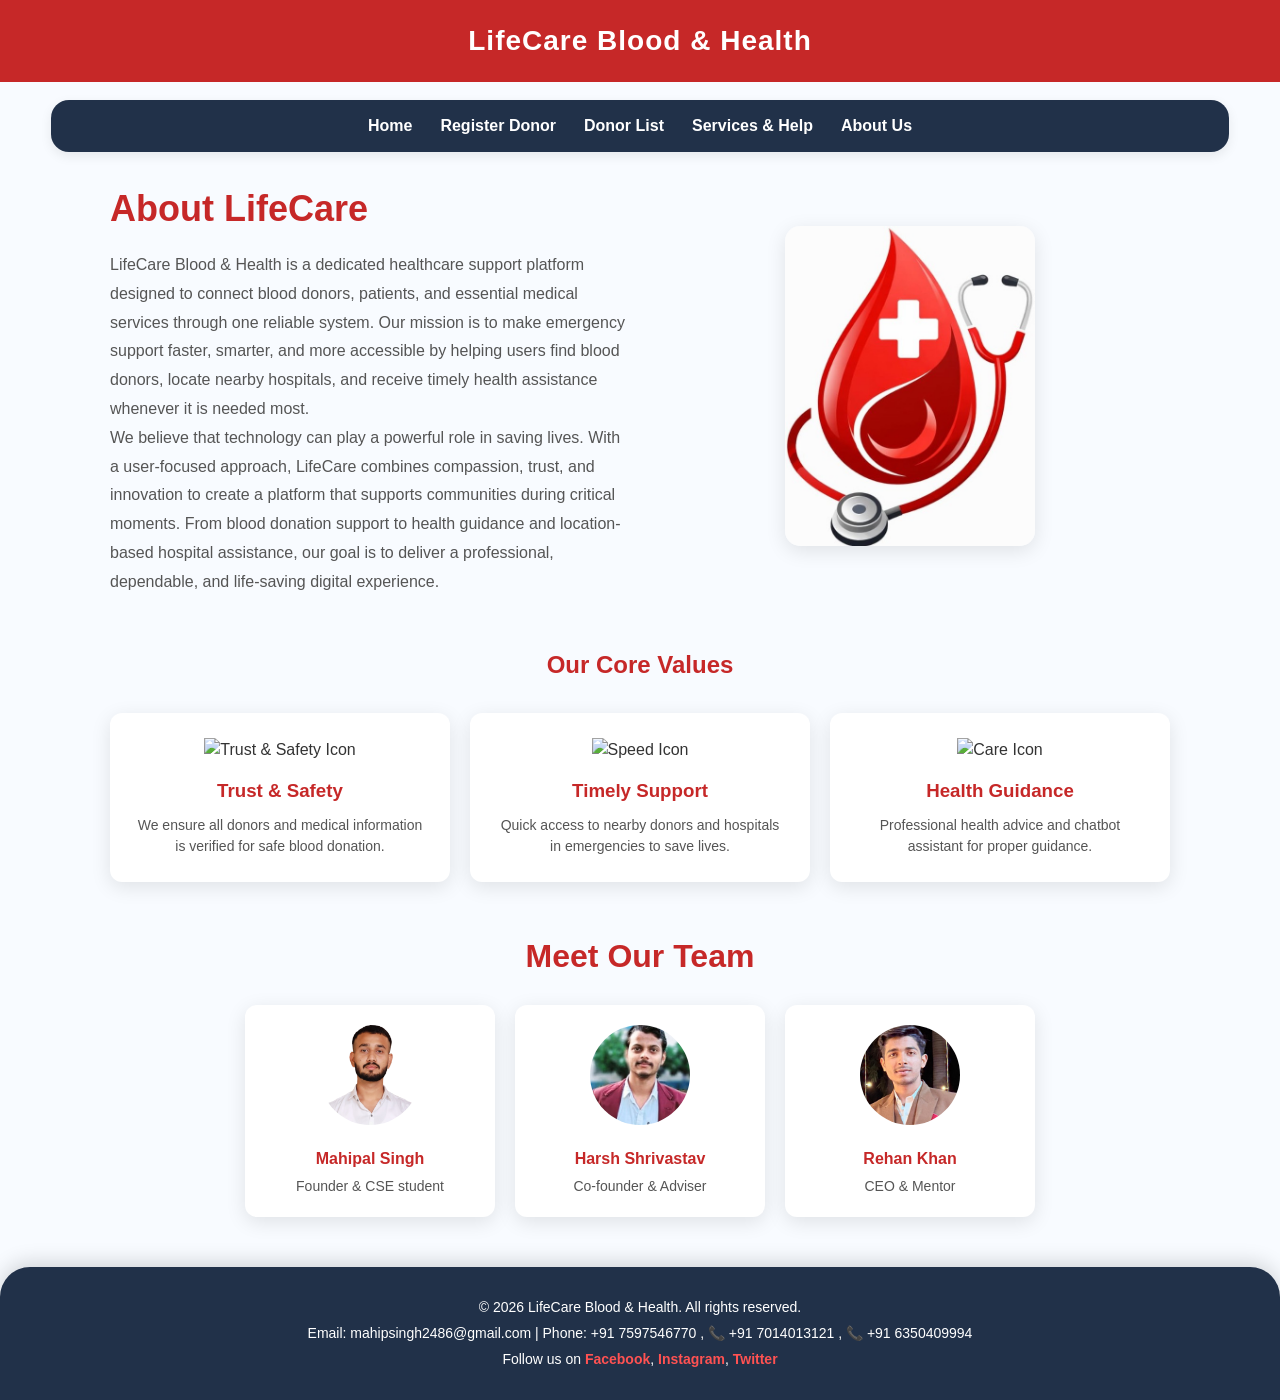
==== about.html @ 110b0393 "first upload" ====
<!DOCTYPE html>
<html lang="en">
<head>
  <meta charset="UTF-8">
  <meta name="viewport" content="width=device-width, initial-scale=1.0">
  <title>About Us - LifeCare</title>
  <link rel="stylesheet" href="style.css">
  <style>
    body {
      font-family: Arial, sans-serif;
      margin: 0;
      padding: 0;
      background: #f8fbff;
      color: #333;
    }

    header {
      background: #c62828;
      color: #fff;
      padding: 20px 40px;
      text-align: center;
      font-size: 28px;
      font-weight: bold;
      letter-spacing: 1px;
    }

    .navbar {
      background: #213149;
      padding: 14px 20px;
      display: flex;
      justify-content: center;
      align-items: center;
      gap: 28px;
      flex-wrap: wrap;
      box-shadow: 0 4px 12px rgba(0,0,0,0.08);
    }

    .navbar a {
      color: white;
      text-decoration: none;
      font-weight: bold;
      font-size: 16px;
      transition: 0.3s;
    }

    .navbar a:hover {
      color: #ff5252;
      text-decoration: underline;
    }

    .container {
      max-width: 1100px;
      margin: 30px auto;
      padding: 0 20px;
    }

    .hero-section {
      display: flex;
      flex-wrap: wrap;
      gap: 20px;
      align-items: center;
      margin-bottom: 50px;
    }

    .hero-text {
      flex: 1;
      min-width: 300px;
    }

    .hero-text h1 {
      color: #c62828;
      font-size: 36px;
      margin-bottom: 15px;
    }

    .hero-text p {
      font-size: 16px;
      color: #555;
      line-height: 1.8;
    }

    .hero-image {
      flex: 1;
      min-width: 300px;
      text-align: center;
    }

    .hero-image img {
      max-width: 100%;
      height: 320px;
      object-fit: cover;
      border-radius: 15px;
      box-shadow: 0 5px 20px rgba(0,0,0,0.1);
    }

    .values-section {
      display: flex;
      flex-wrap: wrap;
      gap: 20px;
      margin-bottom: 50px;
    }

    .value-card {
      flex: 1;
      min-width: 250px;
      background: white;
      padding: 25px;
      border-radius: 12px;
      box-shadow: 0 5px 20px rgba(0,0,0,0.1);
      transition: 0.3s;
      text-align: center;
    }

    .value-card:hover {
      transform: translateY(-5px);
      box-shadow: 0 8px 25px rgba(0,0,0,0.15);
    }

    .value-card img {
      width: 60px;
      margin-bottom: 15px;
    }

    .value-card h3 {
      color: #c62828;
      margin-bottom: 10px;
    }

    .value-card p {
      color: #555;
      font-size: 14px;
    }

    .team-section h2 {
      color: #c62828;
      margin-bottom: 25px;
      text-align: center;
      font-size: 32px;
    }

    .team-cards {
      display: flex;
      flex-wrap: wrap;
      gap: 20px;
      justify-content: center;
    }

    .team-card {
      background: white;
      flex: 1 1 250px;
      max-width: 250px;
      padding: 20px;
      border-radius: 12px;
      box-shadow: 0 5px 20px rgba(0,0,0,0.1);
      text-align: center;
      transition: 0.3s;
    }

    .team-card img {
      width: 100px;
      height: 100px;
      border-radius: 50%;
      margin-bottom: 15px;
      object-fit: cover;
    }

    .team-card h4 {
      margin-bottom: 5px;
      color: #c62828;
    }

    .team-card p {
      font-size: 14px;
      color: #555;
    }

    .footer {
      background: #213149;
      color: white;
      padding: 25px 20px;
      text-align: center;
      margin-top: 50px;
    }

    .footer p {
      margin: 5px 0;
      font-size: 14px;
    }

    .footer a {
      color: #ff5252;
      text-decoration: none;
      font-weight: bold;
    }

    .footer a:hover {
      text-decoration: underline;
    }

    @media(max-width: 768px){
      .hero-section {
        flex-direction: column;
      }

      .values-section {
        flex-direction: column;
      }

      .hero-image img {
        height: 250px;
      }

      .navbar {
        gap: 16px;
        padding: 12px;
      }
    }
  </style>
</head>
<body>

  <header>
    LifeCare Blood & Health
  </header>

  <nav class="navbar">
    <a href="home.html">Home</a>
    <a href="register.html">Register Donor</a>
    <a href="donor.html">Donor List</a>
    <a href="services-help.html">Services & Help</a>
    <a href="about.html">About Us</a>
  </nav>

  <div class="container">

    <div class="hero-section">
      <div class="hero-text">
        <h1>About LifeCare</h1>
        <p>
          LifeCare Blood & Health is a dedicated healthcare support platform designed to connect blood donors, patients, and essential medical services through one reliable system. Our mission is to make emergency support faster, smarter, and more accessible by helping users find blood donors, locate nearby hospitals, and receive timely health assistance whenever it is needed most.
        </p>
        <p>
          We believe that technology can play a powerful role in saving lives. With a user-focused approach, LifeCare combines compassion, trust, and innovation to create a platform that supports communities during critical moments. From blood donation support to health guidance and location-based hospital assistance, our goal is to deliver a professional, dependable, and life-saving digital experience.
        </p>
      </div>
      <div class="hero-image">
        <img src="image1.jpeg" alt="LifeCare Image">
      </div>
    </div>

    <h2 style="color:#c62828;text-align:center;margin-bottom:30px;">Our Core Values</h2>
    <div class="values-section">
      <div class="value-card">
  <img src="https://cdn-icons-png.flaticon.com/512/1040/1040230.png" alt="Trust & Safety Icon">
  <h3>Trust & Safety</h3>
  <p>We ensure all donors and medical information is verified for safe blood donation.</p>
</div>
      <div class="value-card">
        <img src="https://cdn-icons-png.flaticon.com/512/3097/3097147.png" alt="Speed Icon">
        <h3>Timely Support</h3>
        <p>Quick access to nearby donors and hospitals in emergencies to save lives.</p>
      </div>
      <div class="value-card">
        <img src="https://cdn-icons-png.flaticon.com/512/2910/2910761.png" alt="Care Icon">
        <h3>Health Guidance</h3>
        <p>Professional health advice and chatbot assistant for proper guidance.</p>
      </div>
    </div>

    <div class="team-section">
      <h2>Meet Our Team</h2>
      <div class="team-cards">
        <div class="team-card">
          <img src="mahipal.png" alt="Team Member">
          <h4>Mahipal Singh</h4>
          <p>Founder & CSE student</p>
        </div>
        <div class="team-card">
          <img src="harsh.jpeg" alt="Team Member">
          <h4>Harsh Shrivastav</h4>
          <p>Co-founder & Adviser</p>
        </div>
        <div class="team-card">
          <img src="rehan.jpeg" alt="Team Member">
          <h4>Rehan Khan</h4>
          <p>CEO & Mentor</p>
        </div>
      </div>
    </div>

  </div>

  <div class="footer">
    <p>© 2026 LifeCare Blood & Health. All rights reserved.</p>
    <p>Email: mahipsingh2486@gmail.com | Phone: +91 7597546770 , 📞 +91 7014013121 , 📞 +91 6350409994</p>
    <p>Follow us on 
      <a href="#" target="_blank" rel="noopener noreferrer">Facebook</a>, 
      <a href="https://www.instagram.com/_mahipalsingh_parmar_?igsh=cXM3emdyOXRibnNw" target="_blank" rel="noopener noreferrer">Instagram</a>, 
      <a href="https://x.com/MahipalSin2486" target="_blank" rel="noopener noreferrer">Twitter</a>
    </p>
  </div>

</body>
</html>
---- style.css ----
/* =========================
   RESET
========================= */
* {
  margin: 0;
  padding: 0;
  box-sizing: border-box;
  font-family: "Segoe UI", Arial, sans-serif;
}

html {
  scroll-behavior: smooth;
}

body {
  background: linear-gradient(to right, #f7fbff, #eef6ff);
  color: #222;
  line-height: 1.5;
}

/* =========================
   LOGIN PAGE
========================= */
.login-page {
  min-height: 100vh;
  display: flex;
  justify-content: center;
  align-items: center;
  background: linear-gradient(135deg, #1976d2, #42a5f5, #90caf9);
  padding: 20px;
}

.box {
  background: #fff;
  width: 100%;
  max-width: 360px;
  padding: 32px 28px;
  border-radius: 18px;
  text-align: center;
  box-shadow: 0 15px 40px rgba(0, 0, 0, 0.18);
}

.box h2 {
  color: #c62828;
  margin-bottom: 10px;
  font-size: 28px;
}

.box p {
  color: #666;
  margin-bottom: 20px;
  font-size: 14px;
}

.box input {
  margin-bottom: 14px;
}

.box button {
  width: 100%;
  margin-top: 8px;
}

/* =========================
   HEADER
========================= */
.header {
  display: flex;
  justify-content: space-between;
  align-items: center;
  padding: 16px 30px;
  background: linear-gradient(135deg, #1565c0, #29b6f6);
  color: #fff;
  box-shadow: 0 8px 24px rgba(0, 0, 0, 0.15);
  border-radius: 0 0 24px 24px;
  position: sticky;
  top: 0;
  z-index: 100;
}

.header-left {
  display: flex;
  align-items: center;
  gap: 14px;
}

.header-left .logo {
  width: 52px;
  height: 52px;
  object-fit: contain;
}

.header-left h1 {
  font-size: 25px;
  font-weight: 700;
  letter-spacing: 0.4px;
}

.header-right {
  display: flex;
  align-items: center;
  gap: 12px;
  position: relative;
}


.brand-text{
  display:flex;
  flex-direction:column;
  justify-content:center;
}

.brand-text h1{
  margin:0;
  font-size:24px;
  font-weight:700;
  line-height:1.2;
  color:#ffffff;
}

.tagline{
  margin-top:4px;
  font-size:13px;
  font-weight:500;
  color:#d9f3ff;
  letter-spacing:0.3px;
  line-height:1.4;
  opacity:0.95;
}


.profile {
  width: 42px;
  height: 42px;
  border-radius: 50%;
  background: #fff;
  color: #1565c0;
  display: flex;
  justify-content: center;
  align-items: center;
  cursor: pointer;
  font-weight: 700;
  font-size: 18px;
  box-shadow: 0 4px 10px rgba(0, 0, 0, 0.18);
  transition: 0.3s;
}

.profile:hover {
  transform: scale(1.05);
}

.logout-btn {
  background: #e53935;
  color: #fff;
  border: none;
  padding: 10px 14px;
  border-radius: 8px;
  cursor: pointer;
  font-weight: 600;
  transition: 0.3s;
}

.logout-btn:hover {
  background: #c62828;
}

.profile-box {
  position: absolute;
  top: 58px;
  right: 0;
  width: 220px;
  background: #fff;
  color: #333;
  padding: 15px;
  border-radius: 14px;
  display: none;
  box-shadow: 0 10px 28px rgba(0, 0, 0, 0.16);
  z-index: 999;
}

.profile-box p {
  font-size: 14px;
  margin-bottom: 6px;
  color: #444;
}

/* =========================
   NAVBAR
========================= */
.navbar {
  width: 92%;
  max-width: 1200px;
  margin: 18px auto 24px;
  background: #fff;
  border-radius: 18px;
  box-shadow: 0 8px 22px rgba(0, 0, 0, 0.08);
  overflow: hidden;
}

.navbar ul {
  list-style: none;
  display: flex;
  justify-content: center;
  align-items: center;
  flex-wrap: wrap;
  padding: 10px 12px;
  gap: 10px;
}

.navbar ul li a {
  display: inline-block;
  text-decoration: none;
  color: #333;
  font-weight: 600;
  padding: 11px 18px;
  border-radius: 10px;
  transition: 0.3s;
}

.navbar ul li a:hover,
.navbar ul li a.active {
  background: linear-gradient(135deg, #1565c0, #29b6f6);
  color: #fff;
  box-shadow: 0 5px 12px rgba(21, 101, 192, 0.22);
}

/* =========================
   MAIN CONTAINER
========================= */
.container {
  width: 92%;
  max-width: 1150px;
  margin: 30px auto;
}

/* =========================
   CARD
========================= */
.card {
  background: #fff;
  padding: 24px;
  margin-bottom: 24px;
  border-radius: 18px;
  box-shadow: 0 10px 24px rgba(0, 0, 0, 0.08);
  transition: 0.3s;
}

.card:hover {
  transform: translateY(-4px);
  box-shadow: 0 14px 28px rgba(0, 0, 0, 0.11);
}

.card h2,
.card h3 {
  color: #c62828;
  margin-bottom: 12px;
}

.card p {
  color: #555;
}

/* =========================
   FORM ELEMENTS
========================= */
input,
select,
textarea {
  width: 100%;
  padding: 13px 14px;
  margin: 8px 0 14px;
  border: 1px solid #cfd8dc;
  border-radius: 10px;
  outline: none;
  background: #fff;
  font-size: 15px;
  transition: 0.3s;
}

textarea {
  resize: vertical;
  min-height: 100px;
}

input:focus,
select:focus,
textarea:focus {
  border-color: #29b6f6;
  box-shadow: 0 0 0 4px rgba(41, 182, 246, 0.12);
}

/* =========================
   BUTTONS
========================= */
button,
.btn {
  display: inline-block;
  background: linear-gradient(135deg, #c62828, #e53935);
  color: #fff;
  padding: 11px 18px;
  border: none;
  border-radius: 10px;
  cursor: pointer;
  text-decoration: none;
  font-weight: 600;
  transition: 0.3s;
}

button:hover,
.btn:hover {
  transform: translateY(-1px);
  background: linear-gradient(135deg, #b71c1c, #d32f2f);
}

.btn.secondary {
  background: #546e7a;
}

.btn.secondary:hover {
  background: #37474f;
}

/* =========================
   TABLE
========================= */
.table-wrapper {
  width: 100%;
  overflow-x: auto;
  border-radius: 14px;
}

table {
  width: 100%;
  border-collapse: collapse;
  background: #fff;
  overflow: hidden;
}

th,
td {
  border: 1px solid #e5e7eb;
  padding: 12px 14px;
  text-align: center;
  font-size: 15px;
}

th {
  background: linear-gradient(135deg, #c62828, #e53935);
  color: #fff;
}

tr:nth-child(even) {
  background: #f9fcff;
}

tr:hover td {
  background: #f1f9ff;
}

/* =========================
   MAP / LOCATION
========================= */
.location-section {
  padding: 20px 0 10px;
}

.location-container {
  display: grid;
  grid-template-columns: 1fr 1.2fr;
  gap: 24px;
  align-items: stretch;
}

.location-left,
.location-right {
  background: #fff;
  border-radius: 20px;
  padding: 28px;
  box-shadow: 0 10px 28px rgba(0, 0, 0, 0.08);
}

.section-tag {
  display: inline-block;
  background: #ffe5e5;
  color: #c62828;
  padding: 8px 14px;
  border-radius: 999px;
  font-size: 13px;
  font-weight: 700;
  margin-bottom: 14px;
}

.location-left h2 {
  font-size: 32px;
  color: #1f1f1f;
  margin-bottom: 14px;
}

.location-left p {
  color: #666;
  font-size: 16px;
  line-height: 1.7;
  margin-bottom: 20px;
}

.location-actions {
  margin-bottom: 20px;
}

.location-btn {
  background: linear-gradient(135deg, #1565c0, #29b6f6);
  box-shadow: 0 10px 18px rgba(21, 101, 192, 0.22);
}

.location-btn:hover {
  background: linear-gradient(135deg, #0d47a1, #1e88e5);
}

.location-info-box {
  background: #f8fbff;
  border: 1px solid #d8eafd;
  border-radius: 14px;
  padding: 18px;
}

.location-info-box h3 {
  color: #222;
  margin-bottom: 8px;
}

#locationStatus {
  color: #555;
  font-size: 15px;
  line-height: 1.6;
}

.map-card {
  width: 100%;
  height: 100%;
}

.map-top {
  display: flex;
  justify-content: space-between;
  align-items: center;
  margin-bottom: 14px;
  gap: 10px;
}

.map-top h3 {
  font-size: 22px;
  color: #222;
}

.map-badge {
  background: #e8f5e9;
  color: #1b5e20;
  padding: 6px 12px;
  border-radius: 999px;
  font-size: 13px;
  font-weight: 700;
}

#map {
  width: 100%;
  height: 380px;
  border-radius: 16px;
  overflow: hidden;
  border: 1px solid #dfe7ef;
  background: #eef3f8;
}

/* =========================
   CHATBOT
========================= */
.chat-container {
  max-width: 460px;
  margin: auto;
}

.chat-box {
  height: 350px;
  overflow-y: auto;
  background: linear-gradient(to bottom, #f7fbff, #edf5fb);
  padding: 14px;
  border-radius: 16px;
  border: 1px solid #e0e8ef;
}

.message {
  display: flex;
  align-items: flex-end;
  margin: 12px 0;
  gap: 10px;
}

.message img {
  width: 36px;
  height: 36px;
  border-radius: 50%;
  object-fit: cover;
}

.message span {
  background: #fff;
  padding: 10px 14px;
  border-radius: 14px;
  box-shadow: 0 4px 12px rgba(0, 0, 0, 0.08);
  max-width: 75%;
  font-size: 14px;
  color: #333;
  line-height: 1.5;
}

.user {
  justify-content: flex-end;
}

.user img {
  display: none;
}

.user span {
  background: linear-gradient(135deg, #c62828, #e53935);
  color: #fff;
}

.chat-input {
  display: flex;
  gap: 8px;
  margin-top: 12px;
  align-items: center;
}

.chat-input input {
  flex: 1;
  margin: 0;
}

.chat-input button {
  padding: 12px 14px;
  min-width: 48px;
}

.chat-input button:last-child {
  background: linear-gradient(135deg, #263238, #455a64);
}

.chat-input button:last-child:hover {
  background: linear-gradient(135deg, #1b2429, #37474f);
}

.typing {
  font-style: italic;
  color: #666;
}

.warning {
  color: #d32f2f;
  margin-top: 10px;
  font-size: 14px;
}

/* =========================
   DONOR CARDS
========================= */
.donor-grid {
  display: grid;
  grid-template-columns: repeat(auto-fit, minmax(280px, 1fr));
  gap: 20px;
}

.donor-card {
  background: #fff;
  border-radius: 18px;
  padding: 22px;
  box-shadow: 0 10px 22px rgba(0, 0, 0, 0.08);
  border-top: 5px solid #c62828;
  transition: 0.3s;
}

.donor-card:hover {
  transform: translateY(-4px);
  box-shadow: 0 14px 28px rgba(0, 0, 0, 0.11);
}

.donor-top {
  display: flex;
  justify-content: space-between;
  align-items: center;
  gap: 10px;
  margin-bottom: 14px;
}

.donor-name {
  font-size: 22px;
  font-weight: 700;
  color: #222;
}

.blood-badge {
  background: linear-gradient(135deg, #c62828, #e53935);
  color: #fff;
  padding: 7px 12px;
  border-radius: 999px;
  font-size: 14px;
  font-weight: 700;
  white-space: nowrap;
}

.donor-info p {
  margin: 8px 0;
  color: #444;
}

.actions {
  display: flex;
  gap: 10px;
  flex-wrap: wrap;
  margin-top: 18px;
}

.action-btn {
  flex: 1;
  min-width: 120px;
  text-align: center;
  text-decoration: none;
  color: #fff;
  padding: 11px 14px;
  border-radius: 10px;
  font-weight: 600;
  transition: 0.3s;
}

.call-btn {
  background: linear-gradient(135deg, #1565c0, #1e88e5);
}

.call-btn:hover {
  background: linear-gradient(135deg, #0d47a1, #1976d2);
}

.wa-btn {
  background: linear-gradient(135deg, #1faa59, #25d366);
}

.wa-btn:hover {
  background: linear-gradient(135deg, #168b46, #20bd5a);
}

.empty {
  background: #fff;
  padding: 30px;
  border-radius: 16px;
  text-align: center;
  color: #666;
  box-shadow: 0 8px 20px rgba(0, 0, 0, 0.08);
}

/* =========================
   FOOTER
========================= */
footer {
  text-align: center;
  padding: 22px 16px;
  margin-top: 30px;
  color: #666;
  font-size: 14px;
}

/* =========================
   SCROLLBAR
========================= */
.chat-box::-webkit-scrollbar,
.table-wrapper::-webkit-scrollbar {
  width: 6px;
  height: 6px;
}

.chat-box::-webkit-scrollbar-thumb,
.table-wrapper::-webkit-scrollbar-thumb {
  background: #c5d1db;
  border-radius: 10px;
}

/* =========================
   MOBILE RESPONSIVE
========================= */
@media (max-width: 992px) {
  .location-container {
    grid-template-columns: 1fr;
  }

  .location-left h2 {
    font-size: 28px;
  }

  #map {
    height: 320px;
  }
}

@media (max-width: 768px) {
  .header {
    flex-direction: column;
    gap: 12px;
    padding: 16px 18px;
    text-align: center;
  }

  .header-left {
    flex-direction: column;
    gap: 8px;
  }

  .header-left h1 {
    font-size: 22px;
  }

  .header-right {
    justify-content: center;
    width: 100%;
  }

  .navbar {
    width: 95%;
  }

  .navbar ul {
    flex-direction: column;
    padding: 12px;
  }

  .navbar ul li,
  .navbar ul li a {
    width: 100%;
    text-align: center;
  }

  .container {
    width: 95%;
    margin: 20px auto;
  }

  .card {
    padding: 18px;
  }

  .profile-box {
    right: 50%;
    transform: translateX(50%);
    top: 62px;
  }

  .chat-box {
    height: 280px;
  }

  .message span {
    max-width: 85%;
  }
}

@media (max-width: 600px) {
  .box {
    padding: 24px 20px;
  }

  .location-left,
  .location-right {
    padding: 20px;
  }

  .location-left h2 {
    font-size: 24px;
  }

  .location-btn,
  button,
  .btn {
    width: 100%;
  }

  .chat-input {
    flex-wrap: wrap;
  }

  .chat-input button {
    flex: 1;
  }

  #map {
    height: 260px;
  }

  th,
  td {
    font-size: 13px;
    padding: 10px;
  }

  .donor-top {
    flex-direction: column;
    align-items: flex-start;
  }

  .actions {
    flex-direction: column;
  }

  .action-btn {
    width: 100%;
  }
}

/* ===== FOOTER ===== */
.footer{
  background: linear-gradient(135deg, #0f172a, #1e293b);
  color: #fff;
  margin-top: 50px;
  padding-top: 45px;
  border-top-left-radius: 30px;
  border-top-right-radius: 30px;
  box-shadow: 0 -5px 20px rgba(0,0,0,0.15);
}

.footer-container{
  width: 90%;
  max-width: 1200px;
  margin: auto;
  display: grid;
  grid-template-columns: repeat(auto-fit, minmax(220px, 1fr));
  gap: 30px;
  padding-bottom: 30px;
}

.footer-box h2,
.footer-box h3{
  margin-bottom: 15px;
  color: #ffffff;
}

.footer-box h2{
  font-size: 24px;
}

.footer-box h3{
  font-size: 18px;
  position: relative;
}

.footer-box h3::after{
  content: "";
  display: block;
  width: 45px;
  height: 3px;
  background: #38bdf8;
  margin-top: 8px;
  border-radius: 10px;
}

.footer-box p{
  color: #dbeafe;
  line-height: 1.7;
  font-size: 15px;
  margin-bottom: 10px;
}

.footer-box ul{
  list-style: none;
  padding: 0;
}

.footer-box ul li{
  margin-bottom: 10px;
}

.footer-box ul li a{
  color: #dbeafe;
  text-decoration: none;
  transition: 0.3s;
}

.footer-box ul li a:hover{
  color: #38bdf8;
  padding-left: 6px;
}

.social-links{
  display: flex;
  gap: 12px;
  margin-top: 10px;
}

.social-links a{
  width: 42px;
  height: 42px;
  border-radius: 50%;
  background: rgba(255,255,255,0.12);
  display: flex;
  align-items: center;
  justify-content: center;
  text-decoration: none;
  color: white;
  font-size: 18px;
  transition: 0.3s;
}

.social-links a:hover{
  background: #38bdf8;
  transform: translateY(-4px);
}

.footer-bottom{
  border-top: 1px solid rgba(255,255,255,0.12);
  text-align: center;
  padding: 18px 10px;
  margin-top: 10px;
}

.footer-bottom p{
  color: #cbd5e1;
  font-size: 14px;
  letter-spacing: 0.3px;
}

/* ===== FOOTER MOBILE ===== */
@media (max-width: 600px){
  .footer{
    border-top-left-radius: 20px;
    border-top-right-radius: 20px;
    padding-top: 35px;
  }

  .footer-container{
    gap: 22px;
  }

  .footer-box h2{
    font-size: 21px;
  }

  .footer-box h3{
    font-size: 17px;
  }

  .footer-box p,
  .footer-box ul li a{
    font-size: 14px;
  }

  .social-links a{
    width: 38px;
    height: 38px;
    font-size: 16px;
  }
}
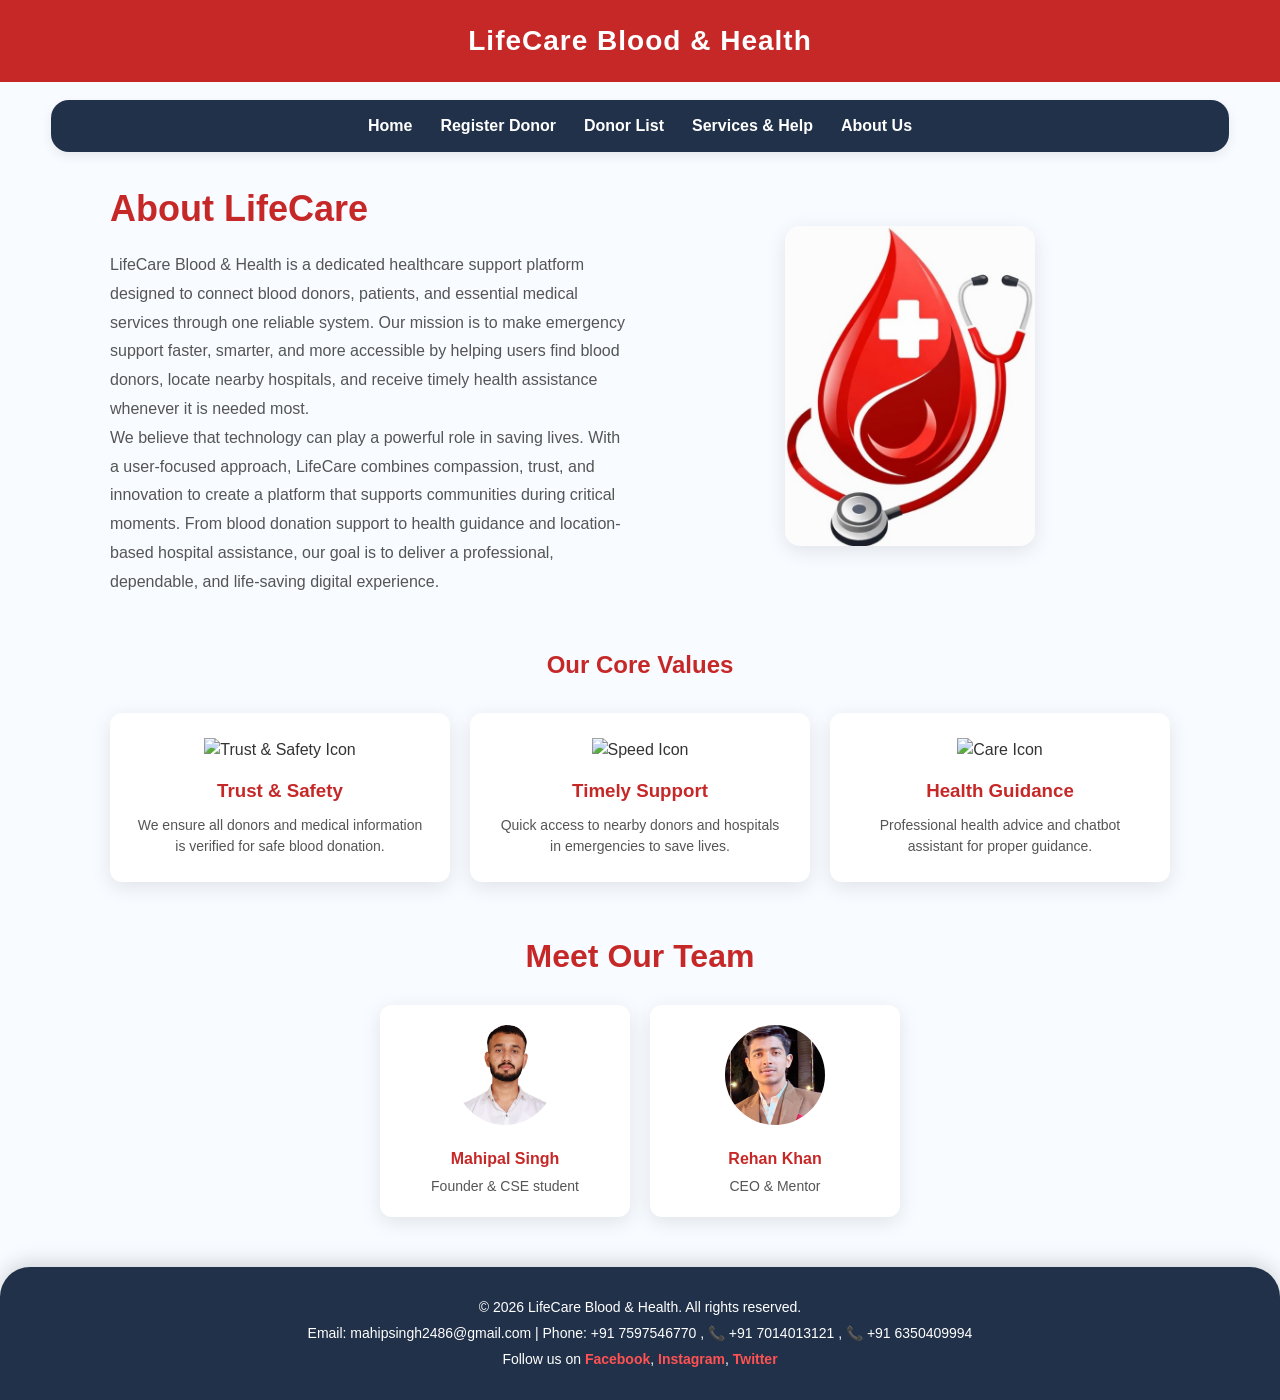
==== commit 596f0069: "update about.html" ====
--- a/about.html
+++ b/about.html
@@ -275,11 +275,11 @@
           <h4>Mahipal Singh</h4>
           <p>Founder & CSE student</p>
         </div>
-        <div class="team-card">
+        <!-- <div class="team-card">
           <img src="harsh.jpeg" alt="Team Member">
           <h4>Harsh Shrivastav</h4>
           <p>Co-founder & Adviser</p>
-        </div>
+        </div> -->
         <div class="team-card">
           <img src="rehan.jpeg" alt="Team Member">
           <h4>Rehan Khan</h4>
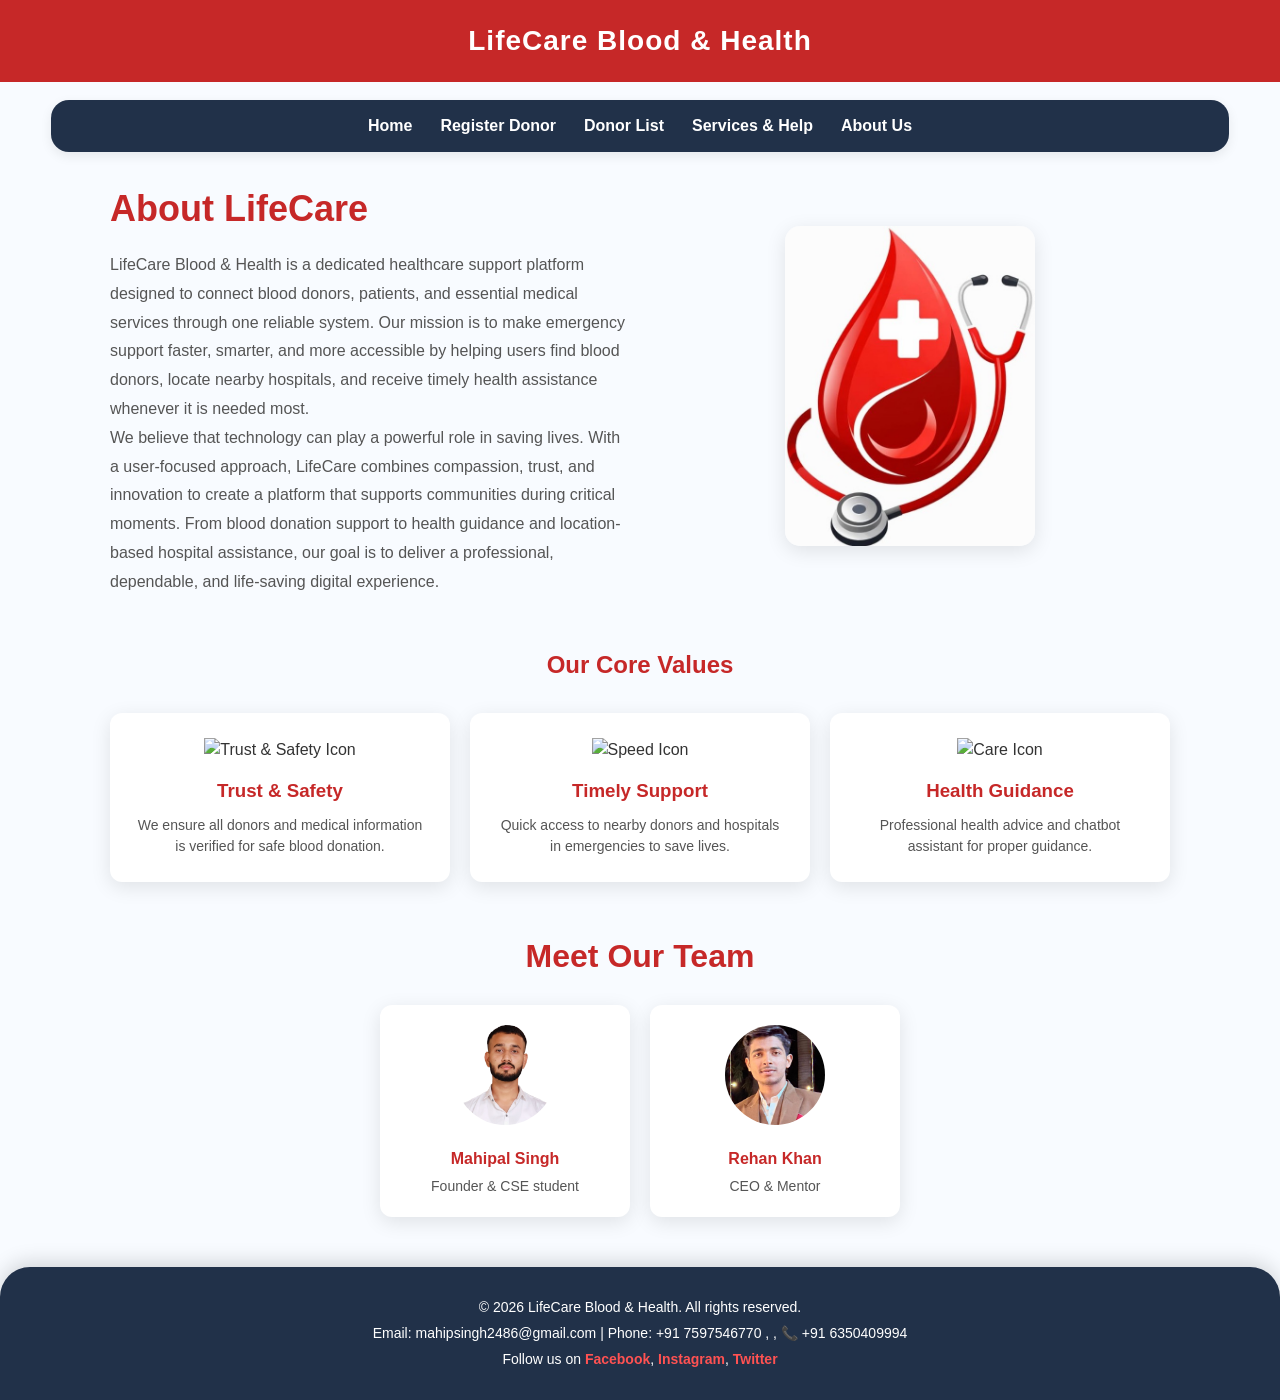
==== commit cf848829: "first update" ====
--- a/about.html
+++ b/about.html
@@ -292,7 +292,7 @@
 
   <div class="footer">
     <p>© 2026 LifeCare Blood & Health. All rights reserved.</p>
-    <p>Email: mahipsingh2486@gmail.com | Phone: +91 7597546770 , 📞 +91 7014013121 , 📞 +91 6350409994</p>
+    <p>Email: mahipsingh2486@gmail.com | Phone: +91 7597546770 , <!-- 📞 +91 7014013121 --> , 📞 +91 6350409994</p>
     <p>Follow us on 
       <a href="#" target="_blank" rel="noopener noreferrer">Facebook</a>, 
       <a href="https://www.instagram.com/_mahipalsingh_parmar_?igsh=cXM3emdyOXRibnNw" target="_blank" rel="noopener noreferrer">Instagram</a>, 
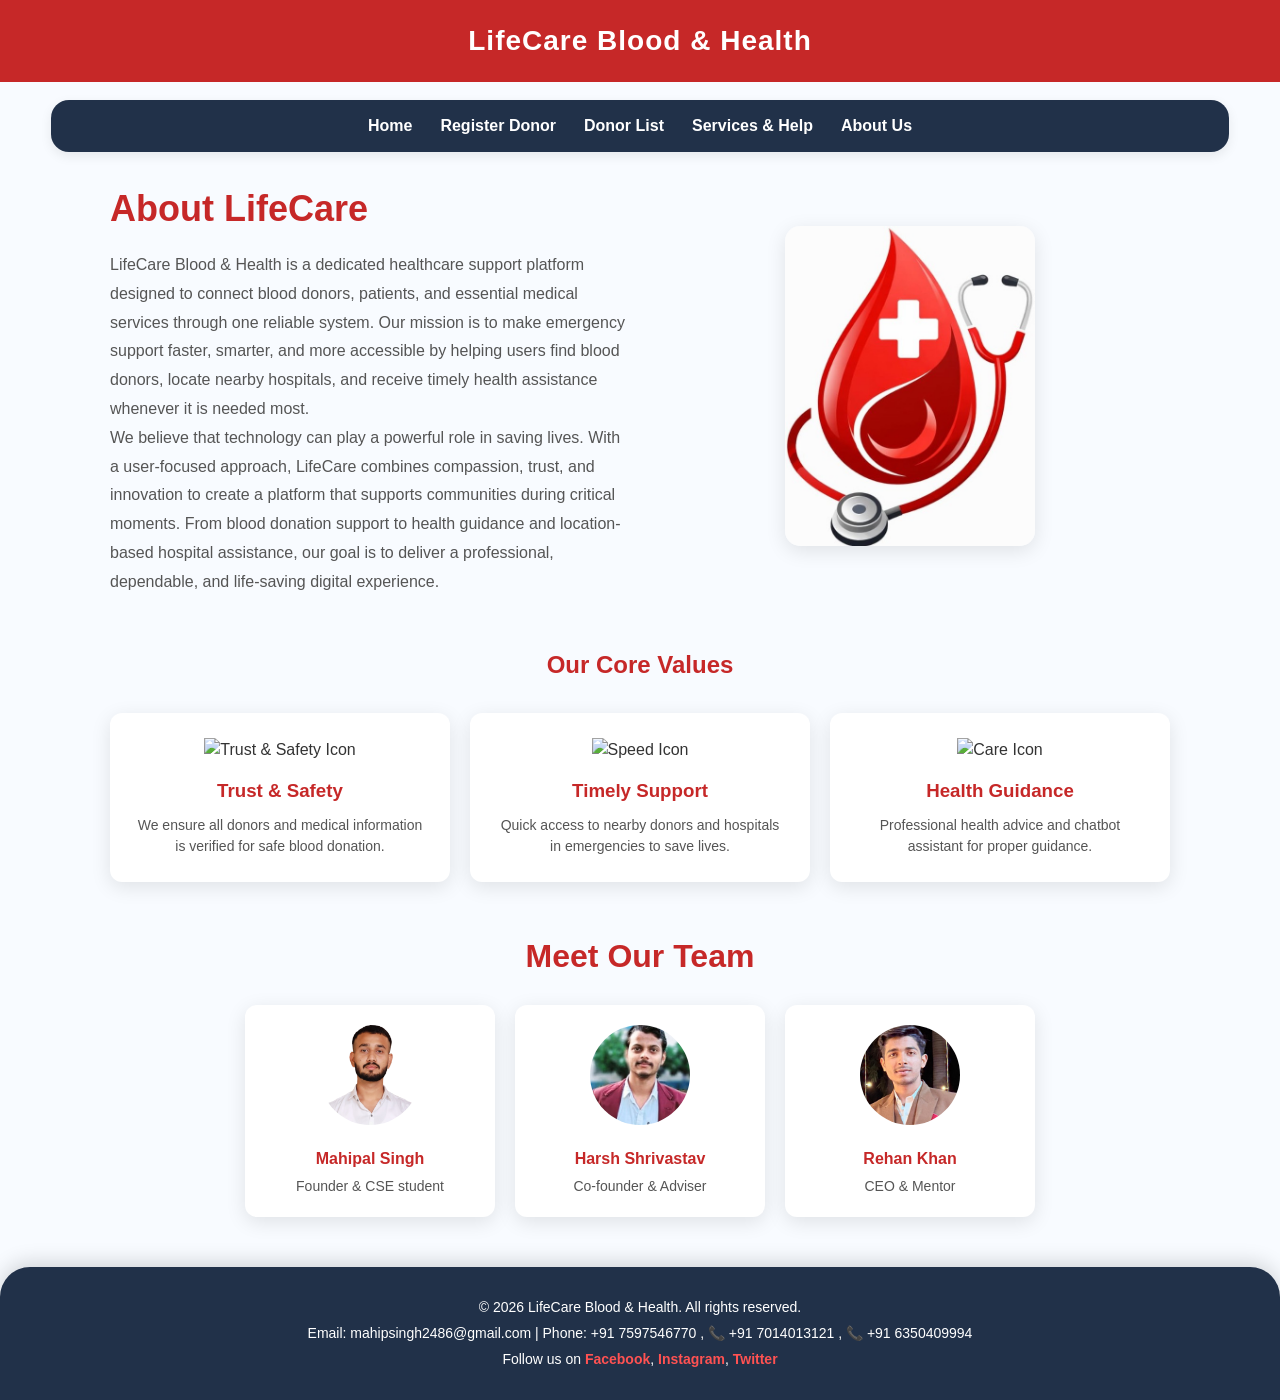
==== commit eb9f9a25: "second update" ====
--- a/about.html
+++ b/about.html
@@ -275,11 +275,11 @@
           <h4>Mahipal Singh</h4>
           <p>Founder & CSE student</p>
         </div>
-        <!-- <div class="team-card">
+         <div class="team-card">
           <img src="harsh.jpeg" alt="Team Member">
           <h4>Harsh Shrivastav</h4>
           <p>Co-founder & Adviser</p>
-        </div> -->
+        </div> 
         <div class="team-card">
           <img src="rehan.jpeg" alt="Team Member">
           <h4>Rehan Khan</h4>
@@ -292,7 +292,7 @@
 
   <div class="footer">
     <p>© 2026 LifeCare Blood & Health. All rights reserved.</p>
-    <p>Email: mahipsingh2486@gmail.com | Phone: +91 7597546770 , <!-- 📞 +91 7014013121 --> , 📞 +91 6350409994</p>
+    <p>Email: mahipsingh2486@gmail.com | Phone: +91 7597546770 ,  📞 +91 7014013121  , 📞 +91 6350409994</p>
     <p>Follow us on 
       <a href="#" target="_blank" rel="noopener noreferrer">Facebook</a>, 
       <a href="https://www.instagram.com/_mahipalsingh_parmar_?igsh=cXM3emdyOXRibnNw" target="_blank" rel="noopener noreferrer">Instagram</a>, 
